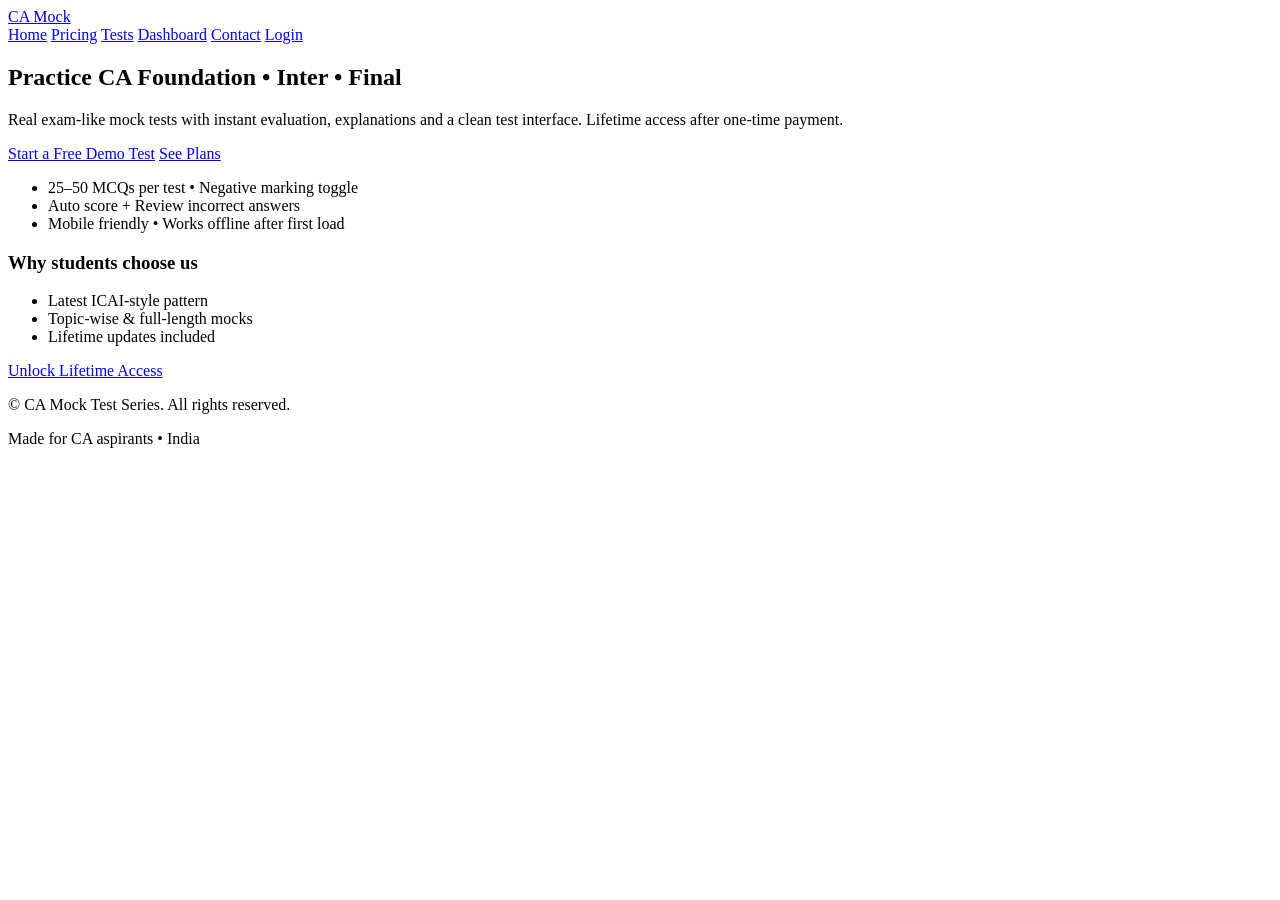
==== index.html @ 384e400f "Create index.html" ====
<!DOCTYPE html>
<html lang="en">
<head>
  <meta charset="UTF-8" />
  <meta name="viewport" content="width=device-width, initial-scale=1" />
  <title>CA Mock Test Series – Home</title>
  <link rel="preconnect" href="https://fonts.googleapis.com">
  <link rel="preconnect" href="https://fonts.gstatic.com" crossorigin>
  <link href="https://fonts.googleapis.com/css2?family=Poppins:wght@400;600;700&display=swap" rel="stylesheet">
  <link rel="stylesheet" href="style.css" />
  <script defer src="app.js"></script>
</head>
<body>
  <header class="site-header">
    <div class="container header-row">
      <a class="brand" href="index.html">CA Mock</a>
      <nav>
        <a href="index.html">Home</a>
        <a href="pricing.html">Pricing</a>
        <a href="tests.html">Tests</a>
        <a href="dashboard.html">Dashboard</a>
        <a href="contact.html">Contact</a>
        <a class="btn sm" href="login.html" id="navAuthBtn">Login</a>
      </nav>
    </div>
  </header>

  <section class="hero">
    <div class="container hero-grid">
      <div>
        <h1>Practice CA Foundation • Inter • Final</h1>
        <p>Real exam-like mock tests with instant evaluation, explanations and a clean test interface. Lifetime access after one-time payment.</p>
        <div class="cta-row">
          <a class="btn" href="tests.html">Start a Free Demo Test</a>
          <a class="btn outline" href="pricing.html">See Plans</a>
        </div>
        <ul class="ticks">
          <li>25–50 MCQs per test • Negative marking toggle</li>
          <li>Auto score + Review incorrect answers</li>
          <li>Mobile friendly • Works offline after first load</li>
        </ul>
      </div>
      <div class="hero-card">
        <div class="card">
          <h3>Why students choose us</h3>
          <ul class="tight">
            <li>Latest ICAI-style pattern</li>
            <li>Topic-wise & full-length mocks</li>
            <li>Lifetime updates included</li>
          </ul>
          <a class="btn block" href="pricing.html">Unlock Lifetime Access</a>
        </div>
      </div>
    </div>
  </section>

  <footer class="site-footer">
    <div class="container footer-row">
      <p>© <span id="yr"></span> CA Mock Test Series. All rights reserved.</p>
      <div class="muted">Made for CA aspirants • India</div>
    </div>
  </footer>
</body>
</html>
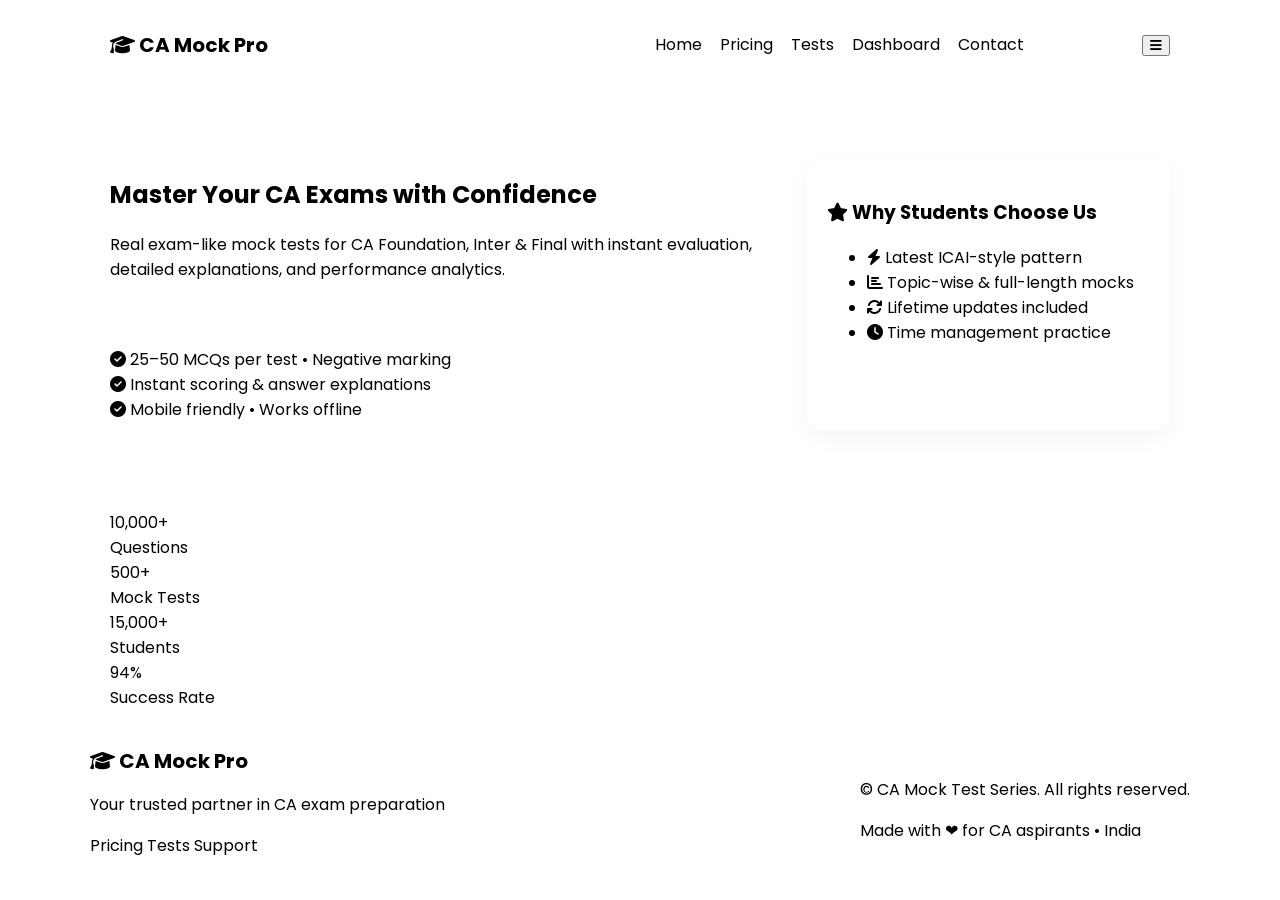
==== commit b9432d18: "Update index.html" ====
--- a/index.html
+++ b/index.html
@@ -1,54 +1,106 @@
+<!-- ============================== index.html ============================== -->
 <!DOCTYPE html>
 <html lang="en">
 <head>
   <meta charset="UTF-8" />
   <meta name="viewport" content="width=device-width, initial-scale=1" />
-  <title>CA Mock Test Series – Home</title>
+  <title>CA Mock Test Series - Master Your CA Exams</title>
   <link rel="preconnect" href="https://fonts.googleapis.com">
   <link rel="preconnect" href="https://fonts.gstatic.com" crossorigin>
-  <link href="https://fonts.googleapis.com/css2?family=Poppins:wght@400;600;700&display=swap" rel="stylesheet">
+  <link href="https://fonts.googleapis.com/css2?family=Poppins:wght@300;400;500;600;700&display=swap" rel="stylesheet">
+  <link rel="stylesheet" href="https://cdnjs.cloudflare.com/ajax/libs/font-awesome/6.4.0/css/all.min.css">
   <link rel="stylesheet" href="style.css" />
   <script defer src="app.js"></script>
 </head>
 <body>
   <header class="site-header">
     <div class="container header-row">
-      <a class="brand" href="index.html">CA Mock</a>
-      <nav>
-        <a href="index.html">Home</a>
-        <a href="pricing.html">Pricing</a>
-        <a href="tests.html">Tests</a>
-        <a href="dashboard.html">Dashboard</a>
-        <a href="contact.html">Contact</a>
-        <a class="btn sm" href="login.html" id="navAuthBtn">Login</a>
+      <a class="brand" href="index.html">
+        <i class="fas fa-graduation-cap"></i>
+        CA Mock Pro
+      </a>
+      <nav class="main-nav">
+        <a href="index.html" class="nav-link active">Home</a>
+        <a href="pricing.html" class="nav-link">Pricing</a>
+        <a href="tests.html" class="nav-link">Tests</a>
+        <a href="dashboard.html" class="nav-link">Dashboard</a>
+        <a href="contact.html" class="nav-link">Contact</a>
+        <a class="btn btn-primary btn-sm" href="login.html" id="navAuthBtn">
+          <i class="fas fa-sign-in-alt"></i>Login
+        </a>
+        <button class="mobile-menu-btn" id="mobileMenuBtn">
+          <i class="fas fa-bars"></i>
+        </button>
       </nav>
     </div>
   </header>
 
   <section class="hero">
     <div class="container hero-grid">
-      <div>
-        <h1>Practice CA Foundation • Inter • Final</h1>
-        <p>Real exam-like mock tests with instant evaluation, explanations and a clean test interface. Lifetime access after one-time payment.</p>
+      <div class="hero-content">
+        <div class="badge">Trusted by 10,000+ CA Students</div>
+        <h1 class="hero-title">Master Your CA Exams with Confidence</h1>
+        <p class="hero-description">Real exam-like mock tests for CA Foundation, Inter & Final with instant evaluation, detailed explanations, and performance analytics.</p>
         <div class="cta-row">
-          <a class="btn" href="tests.html">Start a Free Demo Test</a>
-          <a class="btn outline" href="pricing.html">See Plans</a>
+          <a class="btn btn-primary btn-lg" href="tests.html">
+            <i class="fas fa-play-circle"></i>Start Free Demo Test
+          </a>
+          <a class="btn btn-outline btn-lg" href="pricing.html">
+            <i class="fas fa-crown"></i>Unlock Full Access
+          </a>
         </div>
-        <ul class="ticks">
-          <li>25–50 MCQs per test • Negative marking toggle</li>
-          <li>Auto score + Review incorrect answers</li>
-          <li>Mobile friendly • Works offline after first load</li>
-        </ul>
+        <div class="hero-features">
+          <div class="feature">
+            <i class="fas fa-check-circle"></i>
+            <span>25–50 MCQs per test • Negative marking</span>
+          </div>
+          <div class="feature">
+            <i class="fas fa-check-circle"></i>
+            <span>Instant scoring & answer explanations</span>
+          </div>
+          <div class="feature">
+            <i class="fas fa-check-circle"></i>
+            <span>Mobile friendly • Works offline</span>
+          </div>
+        </div>
       </div>
-      <div class="hero-card">
-        <div class="card">
-          <h3>Why students choose us</h3>
-          <ul class="tight">
-            <li>Latest ICAI-style pattern</li>
-            <li>Topic-wise & full-length mocks</li>
-            <li>Lifetime updates included</li>
-          </ul>
-          <a class="btn block" href="pricing.html">Unlock Lifetime Access</a>
+      <div class="hero-visual">
+        <div class="hero-card">
+          <div class="card card-elevated">
+            <h3><i class="fas fa-star"></i> Why Students Choose Us</h3>
+            <ul class="feature-list">
+              <li><i class="fas fa-bolt"></i> Latest ICAI-style pattern</li>
+              <li><i class="fas fa-chart-bar"></i> Topic-wise & full-length mocks</li>
+              <li><i class="fas fa-sync"></i> Lifetime updates included</li>
+              <li><i class="fas fa-clock"></i> Time management practice</li>
+            </ul>
+            <a class="btn btn-primary btn-block" href="pricing.html">
+              <i class="fas fa-rocket"></i>Get Lifetime Access
+            </a>
+          </div>
+        </div>
+      </div>
+    </div>
+  </section>
+
+  <section class="stats-section">
+    <div class="container">
+      <div class="stats-grid">
+        <div class="stat">
+          <div class="stat-number">10,000+</div>
+          <div class="stat-label">Questions</div>
+        </div>
+        <div class="stat">
+          <div class="stat-number">500+</div>
+          <div class="stat-label">Mock Tests</div>
+        </div>
+        <div class="stat">
+          <div class="stat-number">15,000+</div>
+          <div class="stat-label">Students</div>
+        </div>
+        <div class="stat">
+          <div class="stat-number">94%</div>
+          <div class="stat-label">Success Rate</div>
         </div>
       </div>
     </div>
@@ -56,8 +108,24 @@
 
   <footer class="site-footer">
     <div class="container footer-row">
-      <p>© <span id="yr"></span> CA Mock Test Series. All rights reserved.</p>
-      <div class="muted">Made for CA aspirants • India</div>
+      <div class="footer-content">
+        <div class="footer-brand">
+          <a class="brand" href="index.html">
+            <i class="fas fa-graduation-cap"></i>
+            CA Mock Pro
+          </a>
+          <p>Your trusted partner in CA exam preparation</p>
+        </div>
+        <div class="footer-links">
+          <a href="pricing.html">Pricing</a>
+          <a href="tests.html">Tests</a>
+          <a href="contact.html">Support</a>
+        </div>
+      </div>
+      <div class="footer-bottom">
+        <p>© <span id="yr"></span> CA Mock Test Series. All rights reserved.</p>
+        <div class="muted">Made with ❤️ for CA aspirants • India</div>
+      </div>
     </div>
   </footer>
 </body>
--- a/style.css
+++ b/style.css
@@ -0,0 +1,39 @@
+<style>
+:root{--brand:#004aad;--accent:#ff9800;--ink:#1f2937;--muted:#6b7280;--bg:#f7f9fc;--card:#ffffff;--ring:#e5e7eb}
+*{box-sizing:border-box}
+html,body{margin:0;padding:0;font-family:Poppins,system-ui,-apple-system,Segoe UI,Roboto,sans-serif;color:var(--ink);background:var(--bg)}
+a{color:var(--brand);text-decoration:none}
+.container{max-width:1100px;margin:0 auto;padding:20px}
+.container.narrow{max-width:720px}
+.header-row,.footer-row{display:flex;align-items:center;justify-content:space-between;gap:16px}
+.site-header{position:sticky;top:0;background:#fff;border-bottom:1px solid var(--ring);z-index:20}
+.brand{font-weight:700;font-size:20px;color:var(--brand)}
+nav a{margin-left:14px}
+.btn{display:inline-block;background:var(--accent);color:#fff;padding:12px 18px;border-radius:10px;font-weight:600;border:0;cursor:pointer}
+.btn:hover{filter:brightness(0.95)}
+.btn.outline{background:#fff;color:var(--accent);border:2px solid var(--accent)}
+.btn.sm{padding:8px 12px;font-size:14px}
+.btn.block{display:block;width:100%;text-align:center}
+.badge{position:absolute;top:10px;right:10px;background:#10b981;color:#fff;padding:4px 8px;border-radius:999px;font-size:12px}
+.hero{padding:40px 0}
+.hero-grid{display:grid;grid-template-columns:1.3fr .7fr;gap:24px;align-items:center}
+.card{position:relative;background:var(--card);border:1px solid var(--ring);border-radius:16px;padding:20px;box-shadow:0 8px 24px rgba(0,0,0,.04)}
+.grid3{display:grid;grid-template-columns:repeat(3,1fr);gap:20px}
+.ticks{margin-top:12px}
+.ticks li{margin:6px 0}
+.tight{margin:0;padding-left:18px}
+.muted{color:var(--muted)}
+.small{font-size:12px}
+.price{font-size:32px;font-weight:700;margin:6px 0}
+.popular{border-color:#fde68a;box-shadow:0 0 0 3px #fef3c7 inset}
+.tabs{display:flex;gap:10px;margin:10px 0}
+.tab{background:#fff;border:1px solid var(--ring);padding:10px 14px;border-radius:999px;cursor:pointer}
+.tab.active{background:#eef2ff;border-color:#c7d2fe}
+.auth .card + .card{margin-top:20px}
+.hidden{display:none}
+.test-q{border-top:1px solid var(--ring);padding:14px 0}
+.test-actions{display:flex;gap:10px;margin-top:12px}
+.hero-card .card{margin-top:10px}
+.footer-row{padding:16px 0;color:var(--muted)}
+@media (max-width:900px){.hero-grid{grid-template-columns:1fr}.grid3{grid-template-columns:1fr}.header-row{flex-wrap:wrap}}
+</style>
